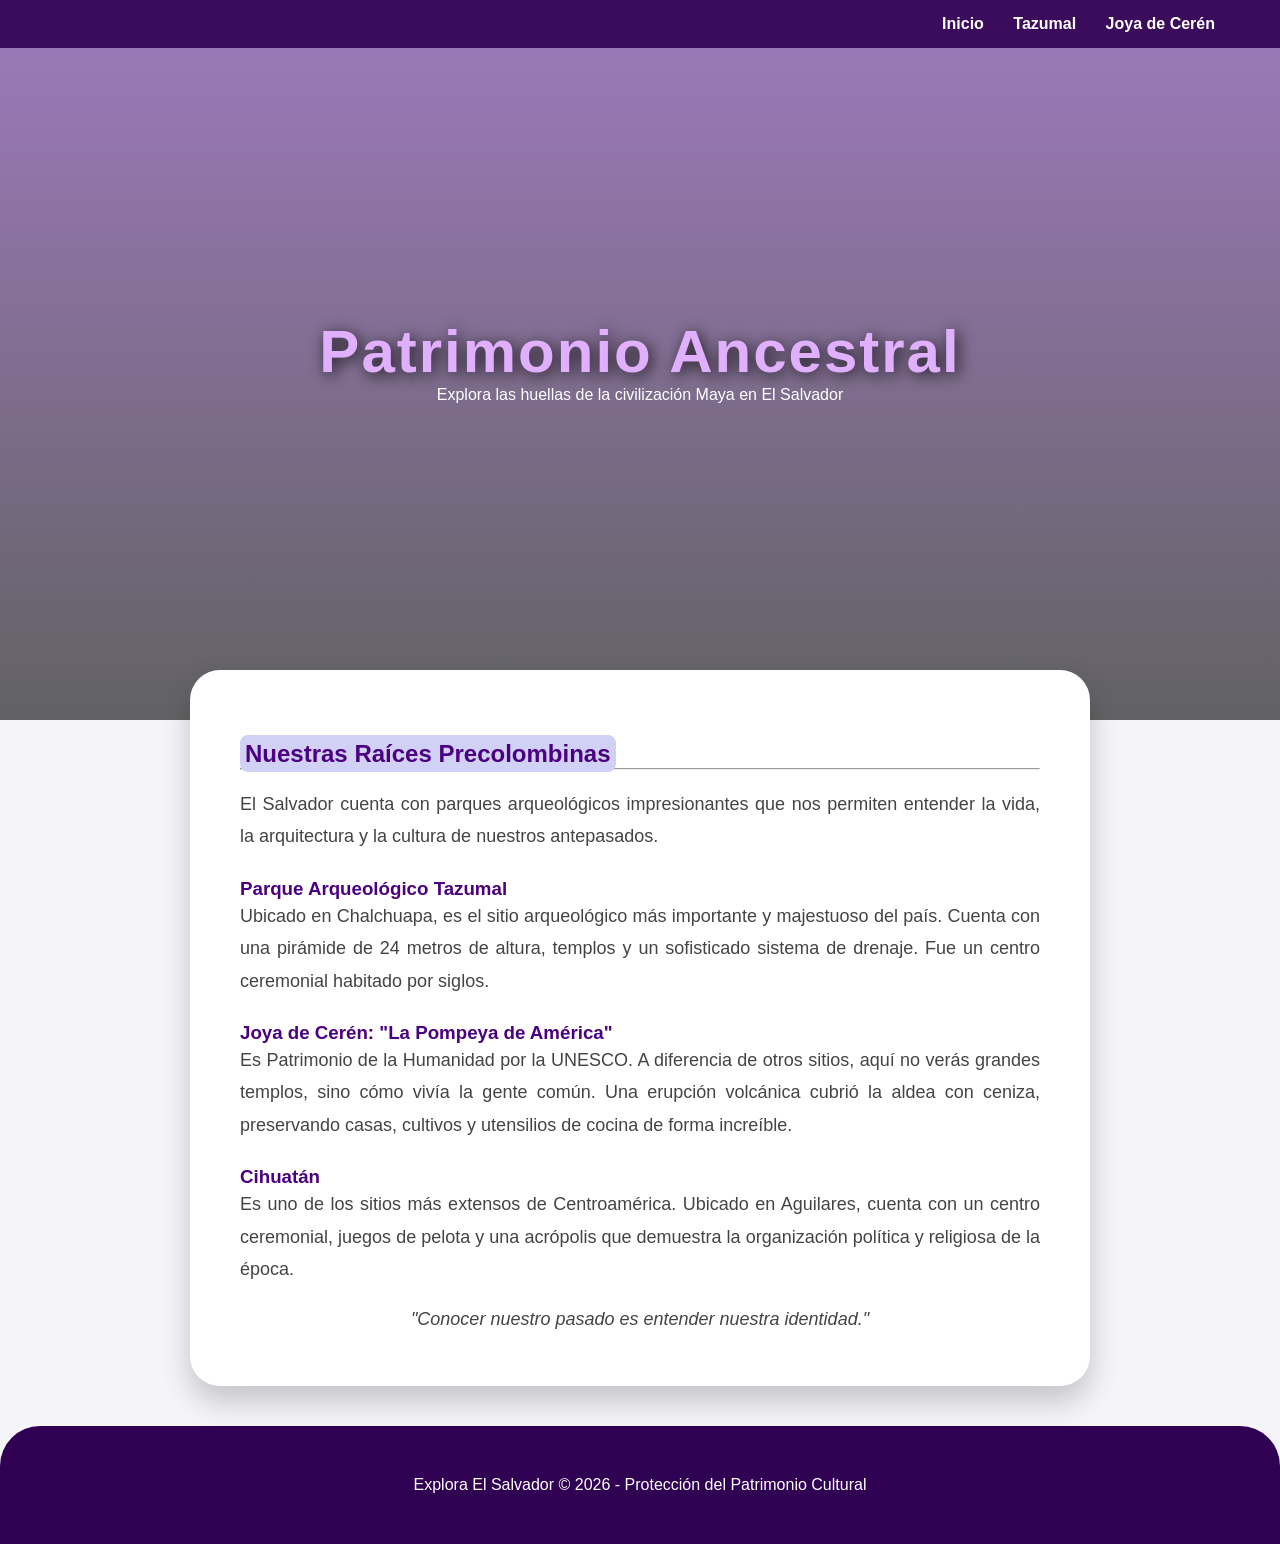
==== arqueologia.html @ 2a54c086 "Add files via upload" ====
<!DOCTYPE html>
<html lang="es">
<head>
    <meta charset="UTF-8">
    <meta name="viewport" content="width=device-width, initial-scale=1.0">
    <title>Sitios Arqueológicos - El Salvador</title>
    <!-- Vincula al mismo archivo de estilos que ya tienes -->
    <link rel="stylesheet" href="style.css">
</head>

<body>

    <!-- Encabezado con el ID para el fondo espacial y altura 80vh -->
    <header id="mi-encabezado">
        <nav>
            <ul>
                <li><a href="index.html">Inicio</a></li>
                <li><a href="#tazumal">Tazumal</a></li>
                <li><a href="#joya">Joya de Cerén</a></li>
            </ul>
        </nav>

        <h1>Patrimonio Ancestral</h1>
        <p>Explora las huellas de la civilización Maya en El Salvador</p>
    </header>

    <main>
        <!-- Sección de Contenido con bordes redondos -->
        <section class="contenido">
            <h2> 
                <span style="background-color: rgb(208, 209, 245); padding: 5px; border-radius: 8px;">
                    Nuestras Raíces Precolombinas
                </span>
            </h2>
            <hr>
            <br>
            
            <p>
                El Salvador cuenta con parques arqueológicos impresionantes que nos permiten entender la vida, 
                la arquitectura y la cultura de nuestros antepasados.
            </p>

            <h3 id="tazumal" style="color: #4b0082; margin-top: 25px;">Parque Arqueológico Tazumal</h3>
            <p>
                Ubicado en Chalchuapa, es el sitio arqueológico más importante y majestuoso del país. 
                Cuenta con una pirámide de 24 metros de altura, templos y un sofisticado sistema de drenaje. 
                Fue un centro ceremonial habitado por siglos.
            </p>

            <h3 id="joya" style="color: #4b0082; margin-top: 25px;">Joya de Cerén: "La Pompeya de América"</h3>
            <p>
                Es Patrimonio de la Humanidad por la UNESCO. A diferencia de otros sitios, aquí no verás grandes 
                templos, sino cómo vivía la gente común. Una erupción volcánica cubrió la aldea con ceniza, 
                preservando casas, cultivos y utensilios de cocina de forma increíble.
            </p>

            <h3 style="color: #4b0082; margin-top: 25px;">Cihuatán</h3>
            <p>
                Es uno de los sitios más extensos de Centroamérica. Ubicado en Aguilares, cuenta con un 
                centro ceremonial, juegos de pelota y una acrópolis que demuestra la organización 
                política y religiosa de la época.
            </p>

            <br>
            <p style="font-style: italic; text-align: center;">
                "Conocer nuestro pasado es entender nuestra identidad."
            </p>
        </section>
    </main>

    <!-- Pie de página morado -->
    <footer class="footer">
        <p>Explora El Salvador © 2026 - Protección del Patrimonio Cultural</p>
    </footer>

    <!-- Invoca al script para que el menú cambie de color -->
    <script src="script.js"></script>

</body>
</html>
---- style.css ----
/* CONFIGURACION GENERAL */
* {
    box-sizing: border-box;
    margin: 0;
    padding: 0;
}

body {
    font-family: Arial, Helvetica, sans-serif;
    background-color: #f4f4f9;
}

/* ENCABEZADO ESPACIAL 80vh */
#mi-encabezado {
    background-image: linear-gradient(rgba(75, 0, 130, 0.5), rgba(0, 0, 0, 0.6)), 
                      url('https://s2.best-wallpaper.net/wallpaper/1920x1200/1301/Pictures-of-beautiful-creative-design-forest-winter-planet-space_1920x1200.jpg');
    background-size: cover;
    background-position: center;
    height: 80vh; 
    display: flex;
    flex-direction: column;
    justify-content: center;
    align-items: center;
    color: #ffffff;
    text-align: center;
    padding: 20px;
}

#mi-encabezado h1 {
    font-size: 60px;
    color: #e0b0ff; /* Morado claro */
    text-shadow: 3px 3px 15px rgba(0, 0, 0, 0.8);
    letter-spacing: 2px;
}

/* MENÚ MORADO */
nav {
    background-color: rgba(48, 0, 82, 0.9);
    padding: 15px;
    position: fixed;
    top: 0;
    width: 100%;
    z-index: 1000;
}

nav ul {
    list-style: none;
    text-align: right;
    margin-right: 50px;
}

nav li {
    display: inline;
    margin-left: 25px;
}

nav a {
    text-decoration: none;
    color: white;
    font-weight: bold;
    transition: 0.3s;
}

nav a:hover {
    color: #e0b0ff;
}

/* CONTENIDO CON BORDES REDONDOS */
.contenido {
    background-color: #ffffff;
    margin: -50px auto 40px auto; /* Sube un poco para solaparse con el header */
    padding: 50px;
    max-width: 900px;
    border-radius: 30px; /* Bordes bien redondos */
    box-shadow: 0px 15px 30px rgba(0,0,0,0.2);
    position: relative; /* Para que el margen negativo funcione sobre el header */
    z-index: 10;
}

.contenido h2 {
    color: #4b0082; /* Morado fuerte */
    margin-top: 20px;
}

.contenido p {
    font-size: 18px;
    line-height: 1.8;
    color: #444;
    text-align: justify;
}

/* FOOTER REDONDEADO */
.footer {
    background-color: #300052;
    padding: 50px;
    color: #ffffff;
    text-align: center;
    border-top-left-radius: 40px;
    border-top-right-radius: 40px;
}
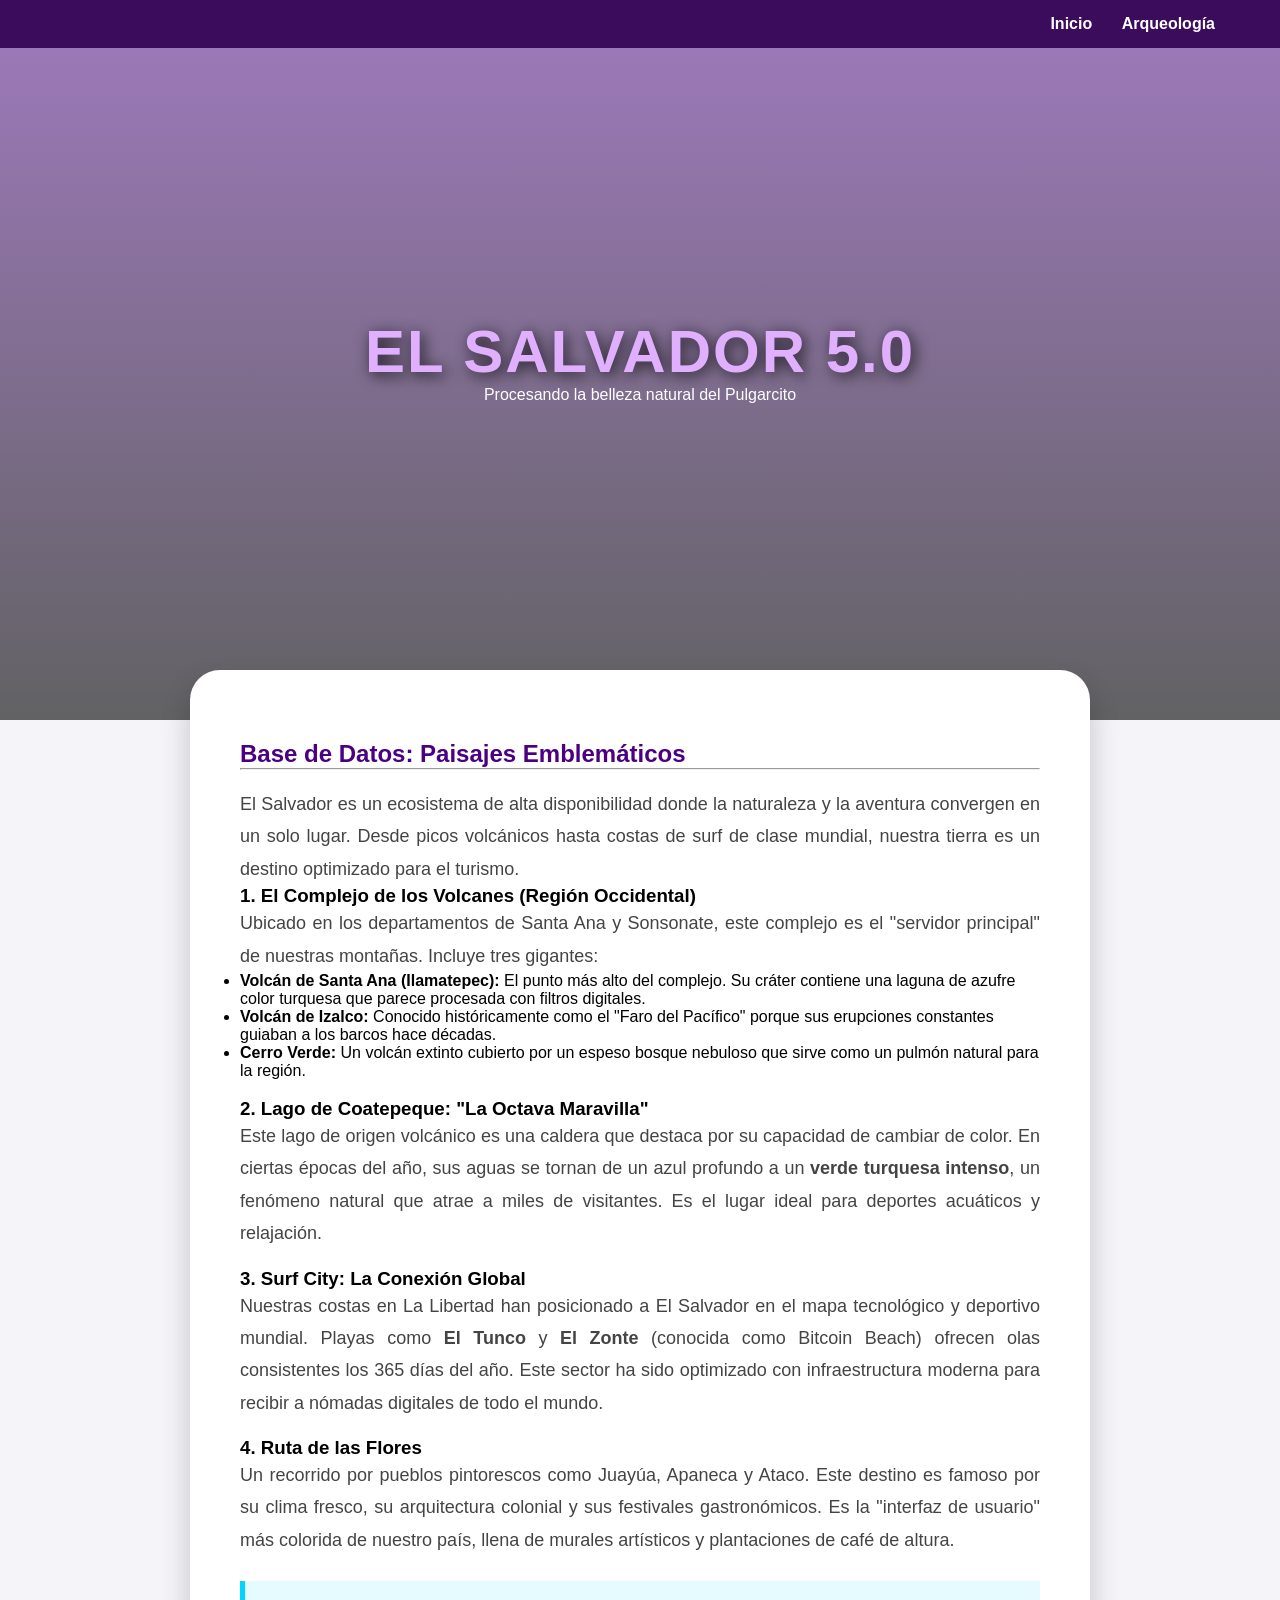
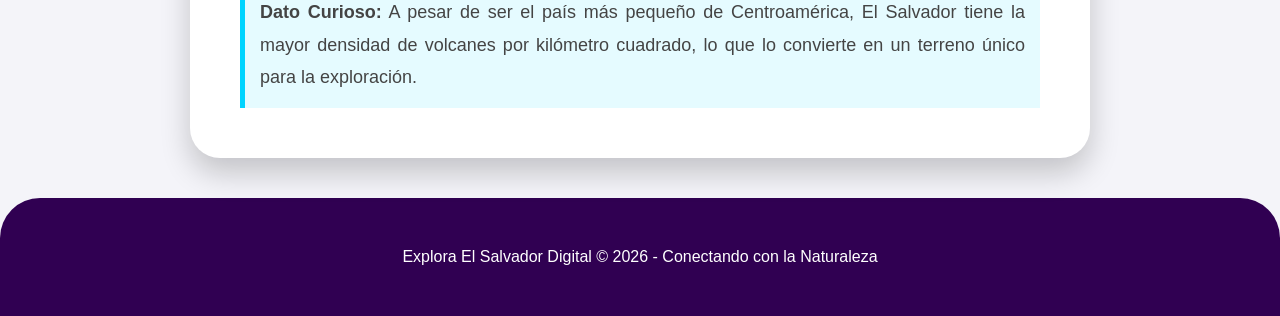
==== commit 8bd01274: "Add files via upload" ====
--- a/arqueologia.html
+++ b/arqueologia.html
@@ -3,77 +3,70 @@
 <head>
     <meta charset="UTF-8">
     <meta name="viewport" content="width=device-width, initial-scale=1.0">
-    <title>Sitios Arqueológicos - El Salvador</title>
-    <!-- Vincula al mismo archivo de estilos que ya tienes -->
+    <title>Explora El Salvador - Digital Nature</title>
     <link rel="stylesheet" href="style.css">
 </head>
-
 <body>
 
-    <!-- Encabezado con el ID para el fondo espacial y altura 80vh -->
     <header id="mi-encabezado">
         <nav>
             <ul>
                 <li><a href="index.html">Inicio</a></li>
-                <li><a href="#tazumal">Tazumal</a></li>
-                <li><a href="#joya">Joya de Cerén</a></li>
+                <li><a href="arqueologia.html">Arqueología</a></li>
             </ul>
         </nav>
-
-        <h1>Patrimonio Ancestral</h1>
-        <p>Explora las huellas de la civilización Maya en El Salvador</p>
+        <h1>EL SALVADOR 5.0</h1>
+        <p>Procesando la belleza natural del Pulgarcito</p>
     </header>
 
     <main>
-        <!-- Sección de Contenido con bordes redondos -->
         <section class="contenido">
-            <h2> 
-                <span style="background-color: rgb(208, 209, 245); padding: 5px; border-radius: 8px;">
-                    Nuestras Raíces Precolombinas
-                </span>
-            </h2>
+            <h2>Base de Datos: Paisajes Emblemáticos</h2>
             <hr>
             <br>
             
             <p>
-                El Salvador cuenta con parques arqueológicos impresionantes que nos permiten entender la vida, 
-                la arquitectura y la cultura de nuestros antepasados.
+                El Salvador es un ecosistema de alta disponibilidad donde la naturaleza y la aventura convergen en un solo lugar. Desde picos volcánicos hasta costas de surf de clase mundial, nuestra tierra es un destino optimizado para el turismo.
             </p>
 
-            <h3 id="tazumal" style="color: #4b0082; margin-top: 25px;">Parque Arqueológico Tazumal</h3>
+            <h3>1. El Complejo de los Volcanes (Región Occidental)</h3>
             <p>
-                Ubicado en Chalchuapa, es el sitio arqueológico más importante y majestuoso del país. 
-                Cuenta con una pirámide de 24 metros de altura, templos y un sofisticado sistema de drenaje. 
-                Fue un centro ceremonial habitado por siglos.
+                Ubicado en los departamentos de Santa Ana y Sonsonate, este complejo es el "servidor principal" de nuestras montañas. Incluye tres gigantes:
             </p>
+            <ul>
+                <li><strong>Volcán de Santa Ana (Ilamatepec):</strong> El punto más alto del complejo. Su cráter contiene una laguna de azufre color turquesa que parece procesada con filtros digitales.</li>
+                <li><strong>Volcán de Izalco:</strong> Conocido históricamente como el "Faro del Pacífico" porque sus erupciones constantes guiaban a los barcos hace décadas.</li>
+                <li><strong>Cerro Verde:</strong> Un volcán extinto cubierto por un espeso bosque nebuloso que sirve como un pulmón natural para la región.</li>
+            </ul>
 
-            <h3 id="joya" style="color: #4b0082; margin-top: 25px;">Joya de Cerén: "La Pompeya de América"</h3>
+            <br>
+            <h3>2. Lago de Coatepeque: "La Octava Maravilla"</h3>
             <p>
-                Es Patrimonio de la Humanidad por la UNESCO. A diferencia de otros sitios, aquí no verás grandes 
-                templos, sino cómo vivía la gente común. Una erupción volcánica cubrió la aldea con ceniza, 
-                preservando casas, cultivos y utensilios de cocina de forma increíble.
-            </p>
-
-            <h3 style="color: #4b0082; margin-top: 25px;">Cihuatán</h3>
-            <p>
-                Es uno de los sitios más extensos de Centroamérica. Ubicado en Aguilares, cuenta con un 
-                centro ceremonial, juegos de pelota y una acrópolis que demuestra la organización 
-                política y religiosa de la época.
+                Este lago de origen volcánico es una caldera que destaca por su capacidad de cambiar de color. En ciertas épocas del año, sus aguas se tornan de un azul profundo a un <strong>verde turquesa intenso</strong>, un fenómeno natural que atrae a miles de visitantes. Es el lugar ideal para deportes acuáticos y relajación.
             </p>
 
             <br>
-            <p style="font-style: italic; text-align: center;">
-                "Conocer nuestro pasado es entender nuestra identidad."
+            <h3>3. Surf City: La Conexión Global</h3>
+            <p>
+                Nuestras costas en La Libertad han posicionado a El Salvador en el mapa tecnológico y deportivo mundial. Playas como <strong>El Tunco</strong> y <strong>El Zonte</strong> (conocida como Bitcoin Beach) ofrecen olas consistentes los 365 días del año. Este sector ha sido optimizado con infraestructura moderna para recibir a nómadas digitales de todo el mundo.
+            </p>
+
+            <br>
+            <h3>4. Ruta de las Flores</h3>
+            <p>
+                Un recorrido por pueblos pintorescos como Juayúa, Apaneca y Ataco. Este destino es famoso por su clima fresco, su arquitectura colonial y sus festivales gastronómicos. Es la "interfaz de usuario" más colorida de nuestro país, llena de murales artísticos y plantaciones de café de altura.
+            </p>
+
+            <p style="background-color: rgba(0, 212, 255, 0.1); padding: 15px; border-left: 5px solid #00d4ff; margin-top: 25px;">
+                <strong>Dato Curioso:</strong> A pesar de ser el país más pequeño de Centroamérica, El Salvador tiene la mayor densidad de volcanes por kilómetro cuadrado, lo que lo convierte en un terreno único para la exploración.
             </p>
         </section>
     </main>
 
-    <!-- Pie de página morado -->
     <footer class="footer">
-        <p>Explora El Salvador © 2026 - Protección del Patrimonio Cultural</p>
+        <p>Explora El Salvador Digital © 2026 - Conectando con la Naturaleza</p>
     </footer>
 
-    <!-- Invoca al script para que el menú cambie de color -->
     <script src="script.js"></script>
 
 </body>
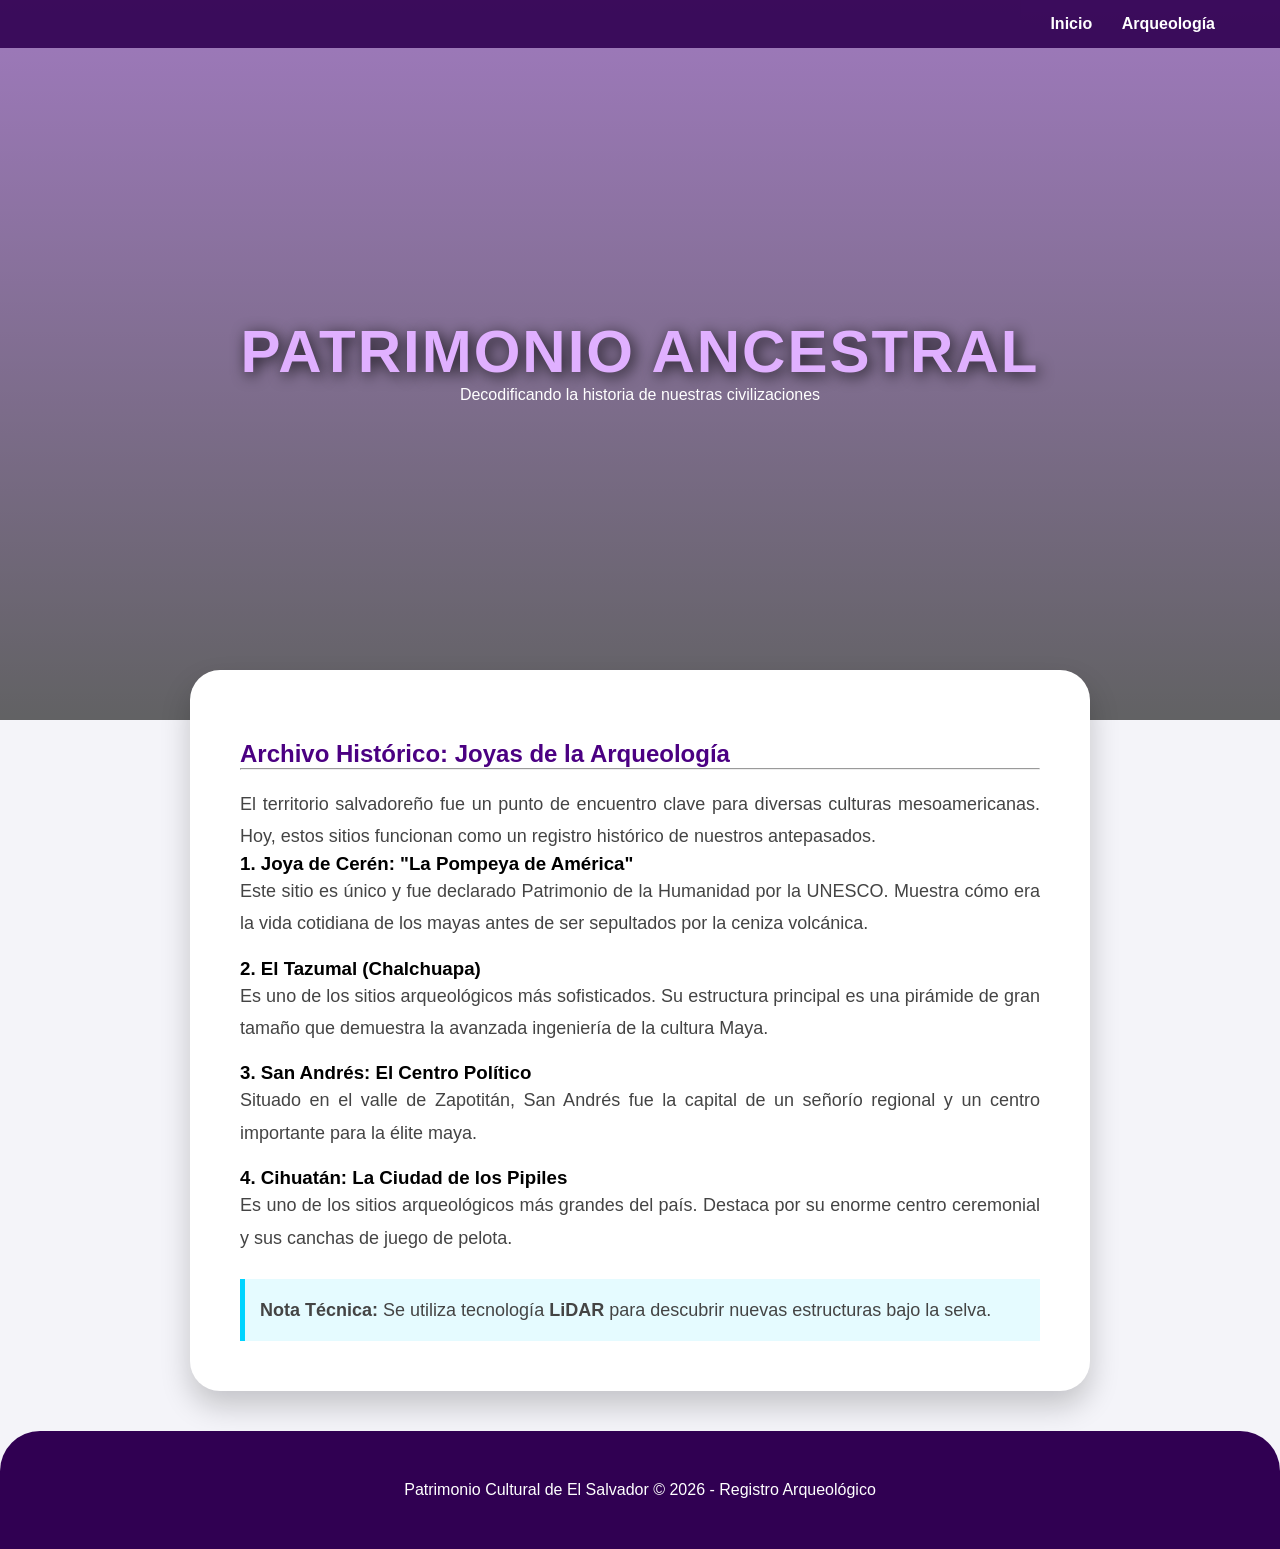
==== commit 264ee9ff: "Add files via upload" ====
--- a/arqueologia.html
+++ b/arqueologia.html
@@ -3,7 +3,7 @@
 <head>
     <meta charset="UTF-8">
     <meta name="viewport" content="width=device-width, initial-scale=1.0">
-    <title>Explora El Salvador - Digital Nature</title>
+    <title>Arqueología Digital - El Salvador</title>
     <link rel="stylesheet" href="style.css">
 </head>
 <body>
@@ -15,56 +15,51 @@
                 <li><a href="arqueologia.html">Arqueología</a></li>
             </ul>
         </nav>
-        <h1>EL SALVADOR 5.0</h1>
-        <p>Procesando la belleza natural del Pulgarcito</p>
+        <h1>PATRIMONIO ANCESTRAL</h1>
+        <p>Decodificando la historia de nuestras civilizaciones</p>
     </header>
 
     <main>
         <section class="contenido">
-            <h2>Base de Datos: Paisajes Emblemáticos</h2>
+            <h2>Archivo Histórico: Joyas de la Arqueología</h2>
             <hr>
             <br>
             
             <p>
-                El Salvador es un ecosistema de alta disponibilidad donde la naturaleza y la aventura convergen en un solo lugar. Desde picos volcánicos hasta costas de surf de clase mundial, nuestra tierra es un destino optimizado para el turismo.
+                El territorio salvadoreño fue un punto de encuentro clave para diversas culturas mesoamericanas. Hoy, estos sitios funcionan como un registro histórico de nuestros antepasados.
             </p>
 
-            <h3>1. El Complejo de los Volcanes (Región Occidental)</h3>
+            <h3>1. Joya de Cerén: "La Pompeya de América"</h3>
             <p>
-                Ubicado en los departamentos de Santa Ana y Sonsonate, este complejo es el "servidor principal" de nuestras montañas. Incluye tres gigantes:
-            </p>
-            <ul>
-                <li><strong>Volcán de Santa Ana (Ilamatepec):</strong> El punto más alto del complejo. Su cráter contiene una laguna de azufre color turquesa que parece procesada con filtros digitales.</li>
-                <li><strong>Volcán de Izalco:</strong> Conocido históricamente como el "Faro del Pacífico" porque sus erupciones constantes guiaban a los barcos hace décadas.</li>
-                <li><strong>Cerro Verde:</strong> Un volcán extinto cubierto por un espeso bosque nebuloso que sirve como un pulmón natural para la región.</li>
-            </ul>
-
-            <br>
-            <h3>2. Lago de Coatepeque: "La Octava Maravilla"</h3>
-            <p>
-                Este lago de origen volcánico es una caldera que destaca por su capacidad de cambiar de color. En ciertas épocas del año, sus aguas se tornan de un azul profundo a un <strong>verde turquesa intenso</strong>, un fenómeno natural que atrae a miles de visitantes. Es el lugar ideal para deportes acuáticos y relajación.
+                Este sitio es único y fue declarado Patrimonio de la Humanidad por la UNESCO. Muestra cómo era la vida cotidiana de los mayas antes de ser sepultados por la ceniza volcánica.
             </p>
 
             <br>
-            <h3>3. Surf City: La Conexión Global</h3>
+            <h3>2. El Tazumal (Chalchuapa)</h3>
             <p>
-                Nuestras costas en La Libertad han posicionado a El Salvador en el mapa tecnológico y deportivo mundial. Playas como <strong>El Tunco</strong> y <strong>El Zonte</strong> (conocida como Bitcoin Beach) ofrecen olas consistentes los 365 días del año. Este sector ha sido optimizado con infraestructura moderna para recibir a nómadas digitales de todo el mundo.
+                Es uno de los sitios arqueológicos más sofisticados. Su estructura principal es una pirámide de gran tamaño que demuestra la avanzada ingeniería de la cultura Maya.
             </p>
 
             <br>
-            <h3>4. Ruta de las Flores</h3>
+            <h3>3. San Andrés: El Centro Político</h3>
             <p>
-                Un recorrido por pueblos pintorescos como Juayúa, Apaneca y Ataco. Este destino es famoso por su clima fresco, su arquitectura colonial y sus festivales gastronómicos. Es la "interfaz de usuario" más colorida de nuestro país, llena de murales artísticos y plantaciones de café de altura.
+                Situado en el valle de Zapotitán, San Andrés fue la capital de un señorío regional y un centro importante para la élite maya.
+            </p>
+
+            <br>
+            <h3>4. Cihuatán: La Ciudad de los Pipiles</h3>
+            <p>
+                Es uno de los sitios arqueológicos más grandes del país. Destaca por su enorme centro ceremonial y sus canchas de juego de pelota.
             </p>
 
             <p style="background-color: rgba(0, 212, 255, 0.1); padding: 15px; border-left: 5px solid #00d4ff; margin-top: 25px;">
-                <strong>Dato Curioso:</strong> A pesar de ser el país más pequeño de Centroamérica, El Salvador tiene la mayor densidad de volcanes por kilómetro cuadrado, lo que lo convierte en un terreno único para la exploración.
+                <strong>Nota Técnica:</strong> Se utiliza tecnología <strong>LiDAR</strong> para descubrir nuevas estructuras bajo la selva.
             </p>
         </section>
     </main>
 
     <footer class="footer">
-        <p>Explora El Salvador Digital © 2026 - Conectando con la Naturaleza</p>
+        <p>Patrimonio Cultural de El Salvador © 2026 - Registro Arqueológico</p>
     </footer>
 
     <script src="script.js"></script>
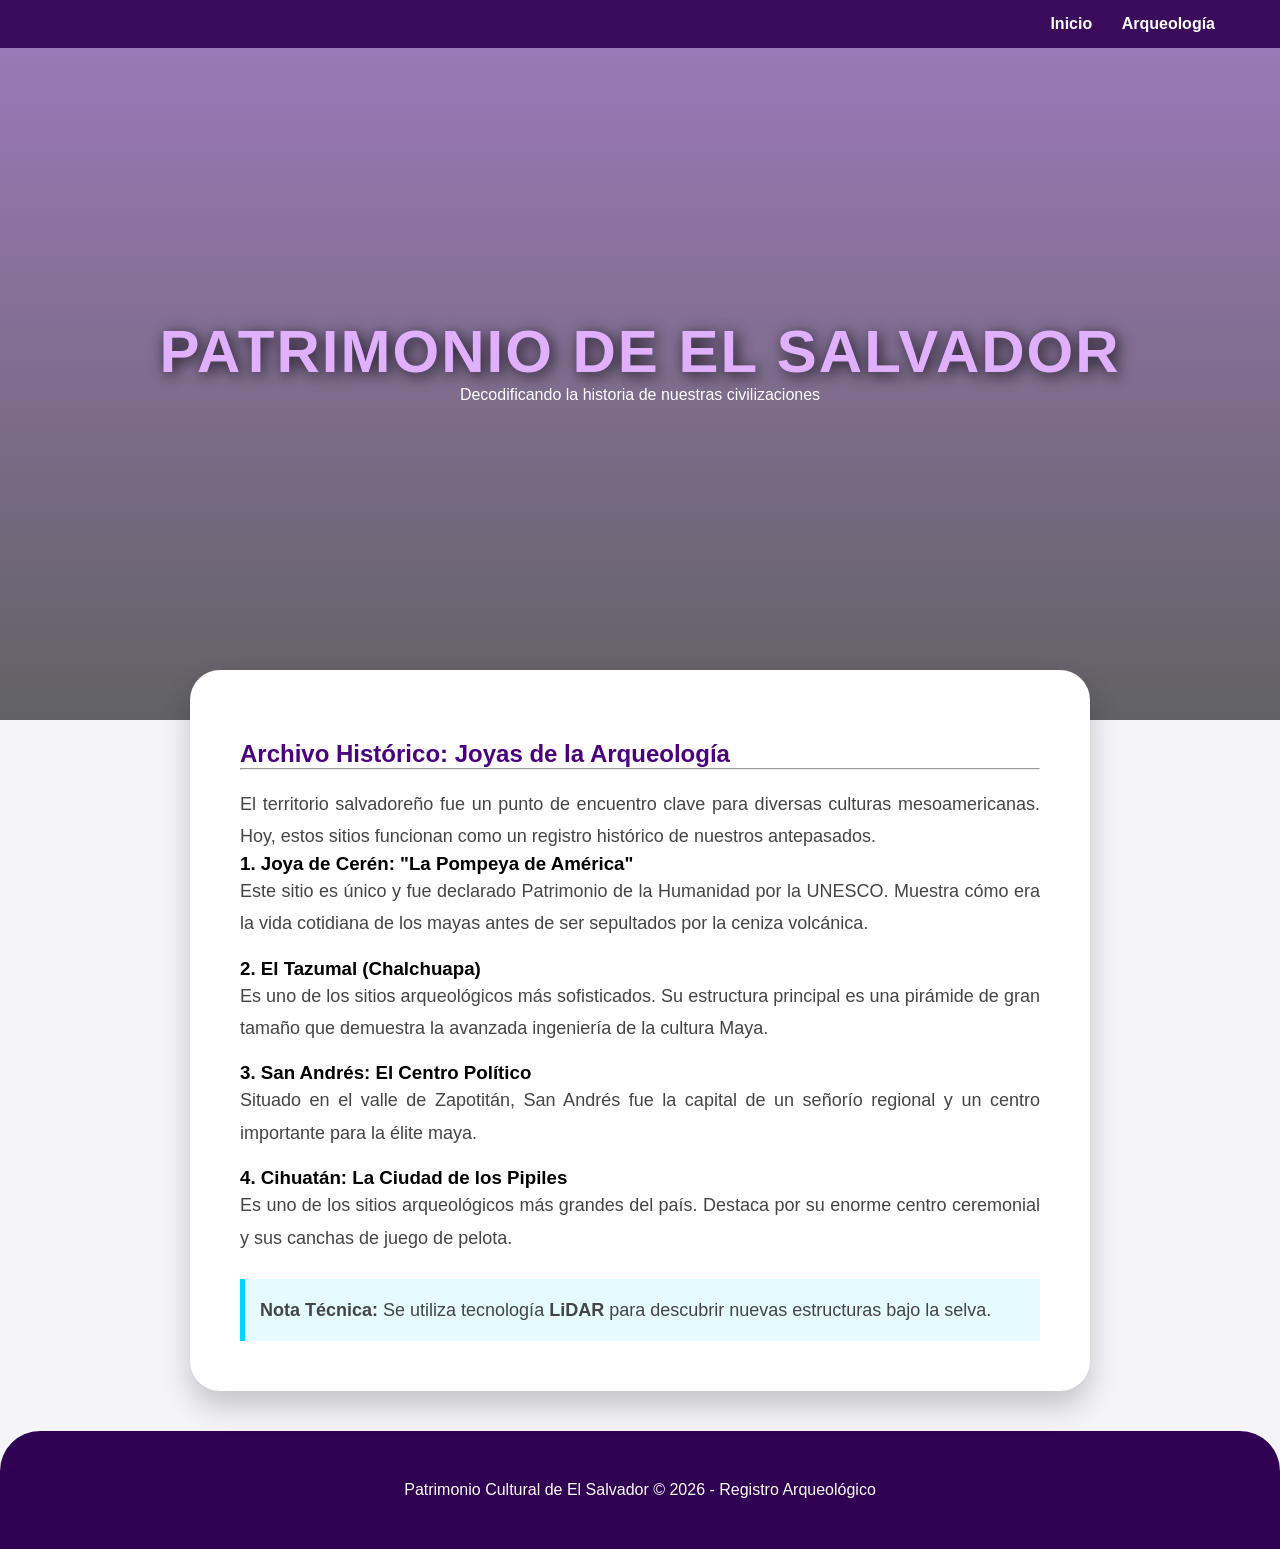
==== commit ffd71436: "Add files via upload" ====
--- a/arqueologia.html
+++ b/arqueologia.html
@@ -15,7 +15,7 @@
                 <li><a href="arqueologia.html">Arqueología</a></li>
             </ul>
         </nav>
-        <h1>PATRIMONIO ANCESTRAL</h1>
+        <h1>PATRIMONIO DE EL SALVADOR</h1>
         <p>Decodificando la historia de nuestras civilizaciones</p>
     </header>
 
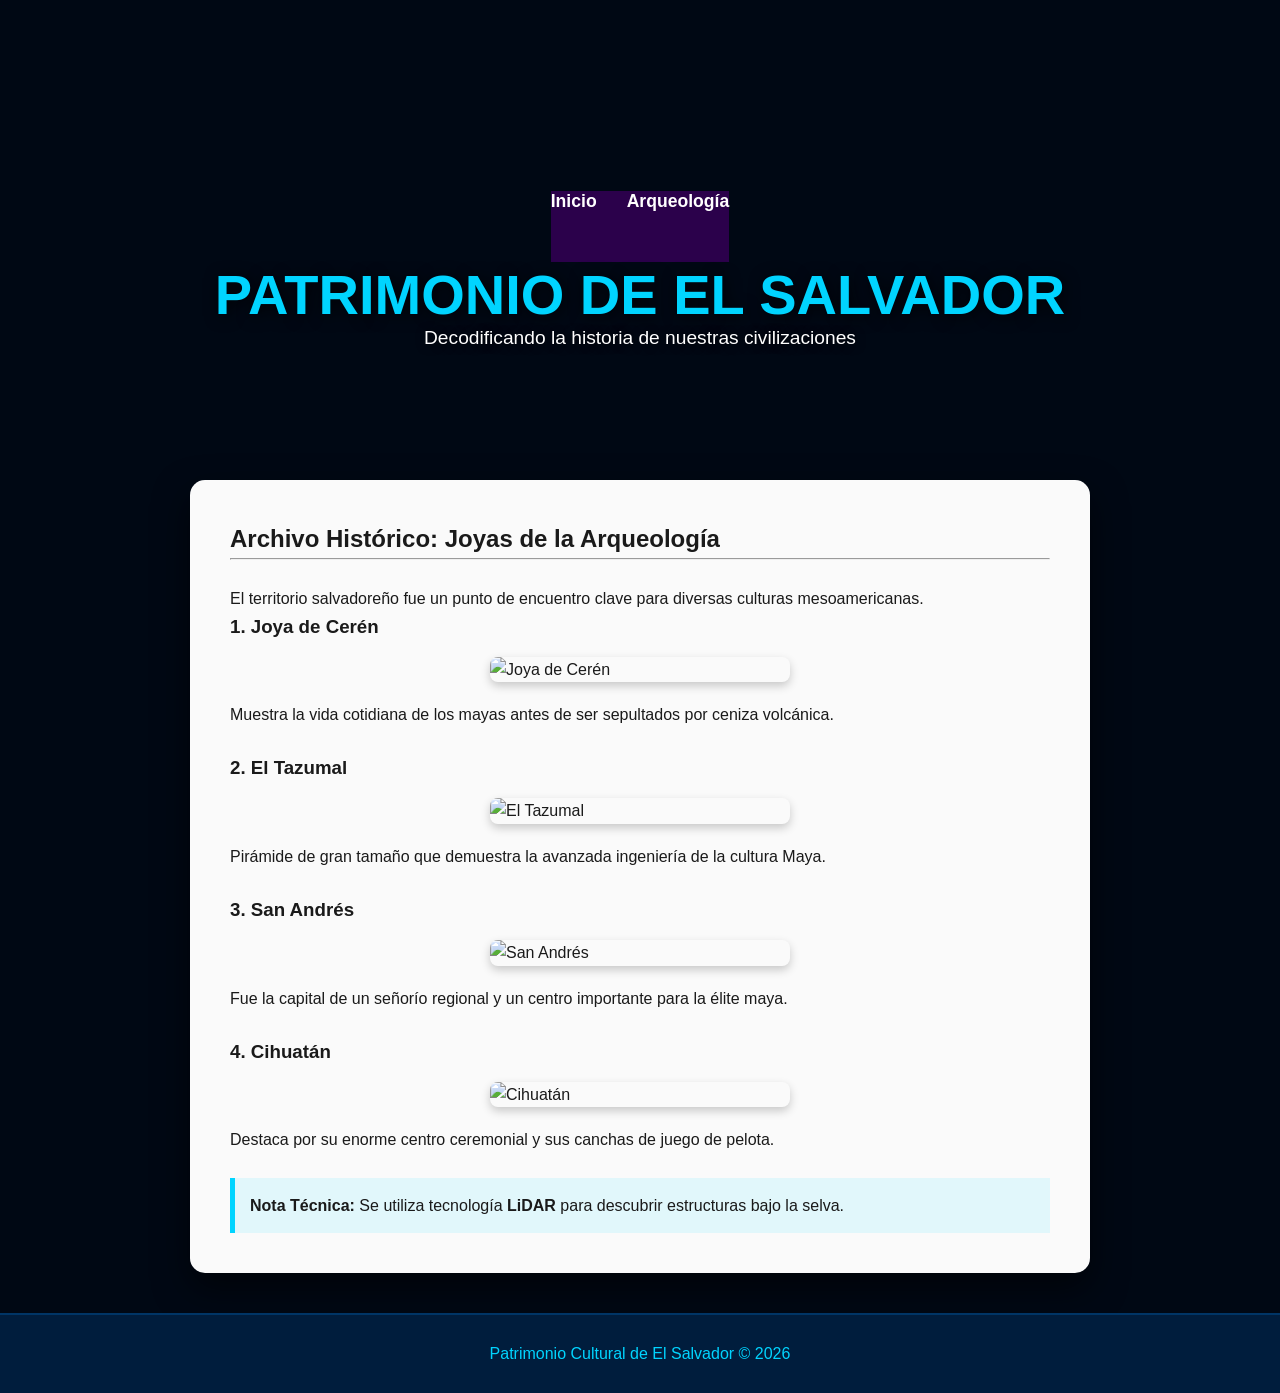
==== commit d6c5664d: "Add files via upload" ====
--- a/arqueologia.html
+++ b/arqueologia.html
@@ -5,6 +5,17 @@
     <meta name="viewport" content="width=device-width, initial-scale=1.0">
     <title>Arqueología Digital - El Salvador</title>
     <link rel="stylesheet" href="style.css">
+    <style>
+        .contenido img {
+            width: 100%;
+            max-width: 300px; /* Tamaño optimizado: ni muy grande ni muy pequeño */
+            height: auto;
+            display: block;
+            margin: 15px auto 20px;
+            border-radius: 8px;
+            box-shadow: 0 4px 10px rgba(0, 0, 0, 0.2);
+        }
+    </style>
 </head>
 <body>
 
@@ -26,40 +37,44 @@
             <br>
             
             <p>
-                El territorio salvadoreño fue un punto de encuentro clave para diversas culturas mesoamericanas. Hoy, estos sitios funcionan como un registro histórico de nuestros antepasados.
+                El territorio salvadoreño fue un punto de encuentro clave para diversas culturas mesoamericanas.
             </p>
 
-            <h3>1. Joya de Cerén: "La Pompeya de América"</h3>
+            <h3>1. Joya de Cerén</h3>
+            <img src="https://tse3.mm.bing.net/th/id/OIP.qGDLOrhog-1cYYevgSwfxQHaDt?r=0&rs=1&pid=ImgDetMain&o=7&rm=3" alt="Joya de Cerén">
             <p>
-                Este sitio es único y fue declarado Patrimonio de la Humanidad por la UNESCO. Muestra cómo era la vida cotidiana de los mayas antes de ser sepultados por la ceniza volcánica.
+                Muestra la vida cotidiana de los mayas antes de ser sepultados por ceniza volcánica.
             </p>
 
             <br>
-            <h3>2. El Tazumal (Chalchuapa)</h3>
+            <h3>2. El Tazumal</h3>
+            <img src="https://blogger.googleusercontent.com/img/b/R29vZ2xl/AVvXsEiRlH6rUpQTKSs9-Nkvp4SC7ieqwGK9nCYdWmR4hQgb68d91WiqSbJfaUiN896AK5F_XHNCesLupq1qifQCngXJLzca-4hzNYobpXjM394d-9eYkMX8ZnMqdjtnTCIKY8Tzckt9kzmmDas/s1600/tazumal.jpg" alt="El Tazumal">
             <p>
-                Es uno de los sitios arqueológicos más sofisticados. Su estructura principal es una pirámide de gran tamaño que demuestra la avanzada ingeniería de la cultura Maya.
+                Pirámide de gran tamaño que demuestra la avanzada ingeniería de la cultura Maya.
             </p>
 
             <br>
-            <h3>3. San Andrés: El Centro Político</h3>
+            <h3>3. San Andrés</h3>
+            <img src="https://tse1.mm.bing.net/th/id/OIP.Fs_w82lyQS5BRedkjJKtNwHaE7?r=0&rs=1&pid=ImgDetMain&o=7&rm=3" alt="San Andrés">
             <p>
-                Situado en el valle de Zapotitán, San Andrés fue la capital de un señorío regional y un centro importante para la élite maya.
+                Fue la capital de un señorío regional y un centro importante para la élite maya.
             </p>
 
             <br>
-            <h3>4. Cihuatán: La Ciudad de los Pipiles</h3>
+            <h3>4. Cihuatán</h3>
+            <img src="https://guanacos.com/wp-content/uploads/2022/11/GUANACOS-SITIOS-ARQUEOLOGICOS-DE-EL-SALVADOR-CIHUATAN-2-768x576.jpg" alt="Cihuatán">
             <p>
-                Es uno de los sitios arqueológicos más grandes del país. Destaca por su enorme centro ceremonial y sus canchas de juego de pelota.
+                Destaca por su enorme centro ceremonial y sus canchas de juego de pelota.
             </p>
 
             <p style="background-color: rgba(0, 212, 255, 0.1); padding: 15px; border-left: 5px solid #00d4ff; margin-top: 25px;">
-                <strong>Nota Técnica:</strong> Se utiliza tecnología <strong>LiDAR</strong> para descubrir nuevas estructuras bajo la selva.
+                <strong>Nota Técnica:</strong> Se utiliza tecnología <strong>LiDAR</strong> para descubrir estructuras bajo la selva.
             </p>
         </section>
     </main>
 
     <footer class="footer">
-        <p>Patrimonio Cultural de El Salvador © 2026 - Registro Arqueológico</p>
+        <p>Patrimonio Cultural de El Salvador © 2026</p>
     </footer>
 
     <script src="script.js"></script>
--- a/style.css
+++ b/style.css
@@ -1,100 +1,77 @@
-/* CONFIGURACION GENERAL */
 * {
-    box-sizing: border-box;
     margin: 0;
     padding: 0;
+    box-sizing: border-box;
+    font-family: 'Segoe UI', Tahoma, Geneva, Verdana, sans-serif;
 }
 
 body {
-    font-family: Arial, Helvetica, sans-serif;
-    background-color: #f4f4f9;
+    background-color: #000814;
+    color: #ffffff;
 }
 
-/* ENCABEZADO ESPACIAL 80vh */
 #mi-encabezado {
-    background-image: linear-gradient(rgba(75, 0, 130, 0.5), rgba(0, 0, 0, 0.6)), 
-                      url('https://s2.best-wallpaper.net/wallpaper/1920x1200/1301/Pictures-of-beautiful-creative-design-forest-winter-planet-space_1920x1200.jpg');
+    background-image: linear-gradient(rgba(0, 8, 20, 0.4), rgba(0, 8, 20, 0.6)), 
+                      url('https://tse3.mm.bing.net/th/id/OIP.P_Np3y3i4tUcB_OFSABKpQHaEc?r=0&rs=1&pid=ImgDetMain&o=7&rm=3');
     background-size: cover;
     background-position: center;
-    height: 80vh; 
+    background-attachment: fixed;
+    height: 60vh;
     display: flex;
     flex-direction: column;
     justify-content: center;
     align-items: center;
-    color: #ffffff;
     text-align: center;
-    padding: 20px;
-}
-
-#mi-encabezado h1 {
-    font-size: 60px;
-    color: #e0b0ff; /* Morado claro */
-    text-shadow: 3px 3px 15px rgba(0, 0, 0, 0.8);
-    letter-spacing: 2px;
-}
-
-/* MENÚ MORADO */
-nav {
-    background-color: rgba(48, 0, 82, 0.9);
-    padding: 15px;
-    position: fixed;
-    top: 0;
-    width: 100%;
-    z-index: 1000;
 }
 
 nav ul {
     list-style: none;
-    text-align: right;
-    margin-right: 50px;
-}
-
-nav li {
-    display: inline;
-    margin-left: 25px;
+    display: flex;
+    gap: 30px;
+    margin-bottom: 50px;
 }
 
 nav a {
+    color: white;
     text-decoration: none;
-    color: white;
     font-weight: bold;
+    font-size: 1.1rem;
     transition: 0.3s;
 }
 
 nav a:hover {
-    color: #e0b0ff;
+    color: #00d4ff;
+    text-shadow: 0 0 10px #00d4ff;
 }
 
-/* CONTENIDO CON BORDES REDONDOS */
-.contenido {
-    background-color: #ffffff;
-    margin: -50px auto 40px auto; /* Sube un poco para solaparse con el header */
-    padding: 50px;
-    max-width: 900px;
-    border-radius: 30px; /* Bordes bien redondos */
-    box-shadow: 0px 15px 30px rgba(0,0,0,0.2);
-    position: relative; /* Para que el margen negativo funcione sobre el header */
-    z-index: 10;
+h1 {
+    font-size: 3.5rem;
+    color: #00d4ff;
+    text-shadow: 2px 2px 15px rgba(0, 0, 0, 0.8);
+    text-transform: uppercase;
 }
 
-.contenido h2 {
-    color: #4b0082; /* Morado fuerte */
-    margin-top: 20px;
+#mi-encabezado p {
+    font-size: 1.2rem;
+    text-shadow: 1px 1px 10px rgba(0, 0, 0, 0.8);
 }
 
-.contenido p {
-    font-size: 18px;
-    line-height: 1.8;
-    color: #444;
-    text-align: justify;
+.contenido {
+    background-color: rgba(255, 255, 255, 0.98);
+    color: #1a1a1a;
+    width: 85%;
+    max-width: 900px;
+    margin: -60px auto 40px; 
+    padding: 40px;
+    border-radius: 15px;
+    box-shadow: 0 15px 35px rgba(0,0,0,0.6);
+    line-height: 1.6;
 }
 
-/* FOOTER REDONDEADO */
 .footer {
-    background-color: #300052;
-    padding: 50px;
-    color: #ffffff;
     text-align: center;
-    border-top-left-radius: 40px;
-    border-top-right-radius: 40px;
+    padding: 30px;
+    background-color: #001d3d;
+    color: #00d4ff;
+    border-top: 2px solid #003566;
 }
